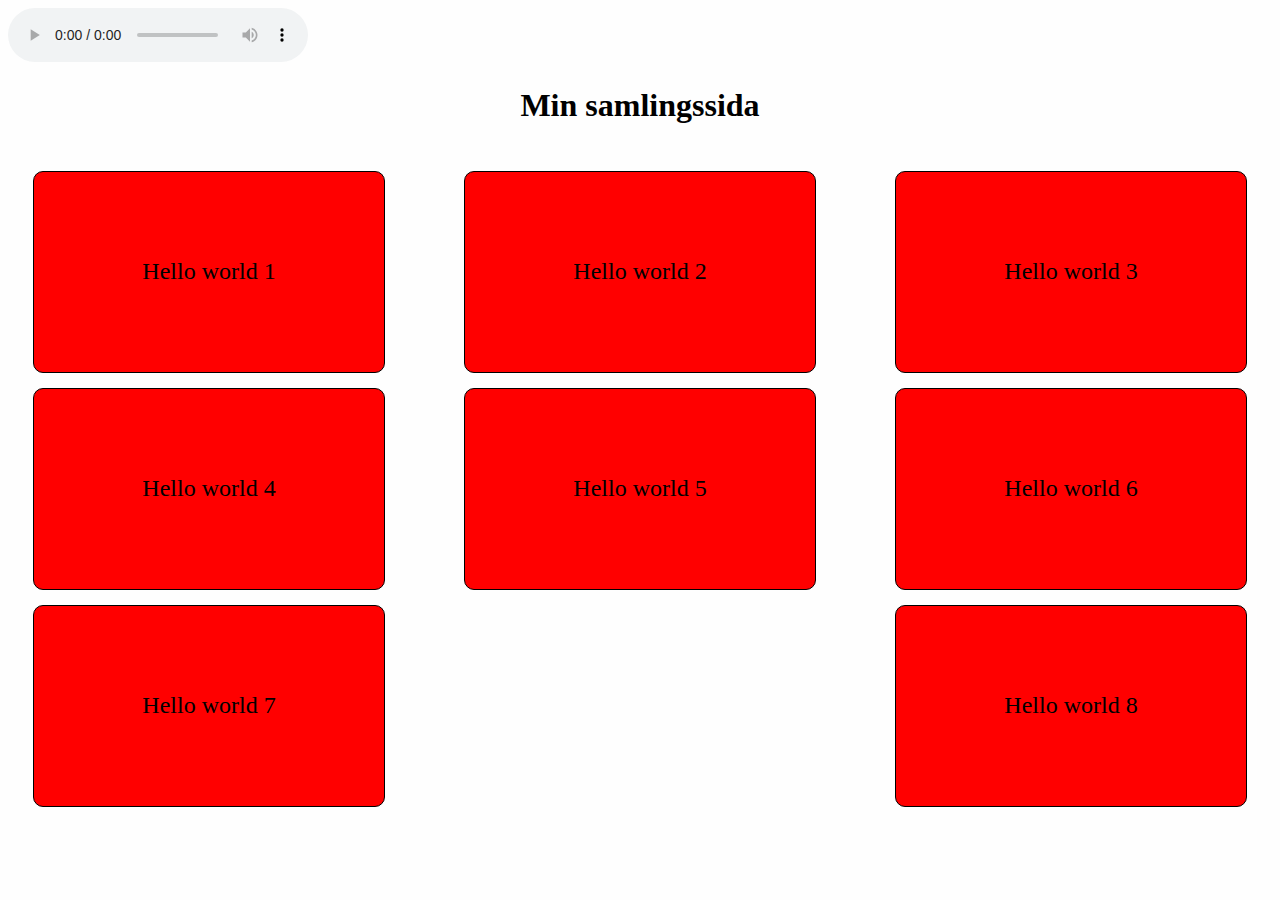
==== index.html @ 5e4722cf "lag till projekt1" ====
<!DOCTYPE html>
<html lang="sv">
    
<head>
<meta charset="utf-8" />
<link rel="stylesheet" href="main.css">
<title>Min samlingssida </title>

</head>
<body>
<!--innehållet på webbsidan-->
<audio controls> 
    <source src="final_627506a750114b00d3ad417c_242188 (1).mp3" type="audio/mpeg">
    Your browser does not support the audio element.
 </audio>
<header>
<h1>Min samlingssida</h1>    
</header>
<main>

<section><a href="https://www.youtube.com/watch?v=dQw4w9WgXcQ&ab_channel=RickAstley" target="_blank">Hello world 1</a> </section>
<section><a href="https://cornhub.website/" target="_blank">Hello world 2</a> </section>
<section><a href="projekt/projekt1/index.html" target="_blank">Hello world 3</a> </section>
<section><a href="projekt/projekt1/index.html" target="_blank">Hello world 4</a> </section>
<section><a href="projekt/projekt1/index.html" target="_blank">Hello world 5</a> </section>
<section><a href="projekt/projekt1/index.html" target="_blank">Hello world 6</a> </section>
<section><a href="projekt/projekt1/index.html" target="_blank">Hello world 7</a> </section>
<section><a href="projekt/projekt1/index.html" target="_blank">Hello world 8</a> </section>

</main>
</body>





</html>
---- main.css ----
@charset "UTF-8";
body{

    background-color: rgb(254, 254, 254);
}

header{
text-align: center;
font-family: fantasy;
color: black;
}

main {
display: flex;
flex-direction: row;
justify-content: space-between ;
flex-wrap: wrap;
row-gap: 5px;
column-gap: 5px;
padding: 20px;¨
}
main section {
background-color: red;
height: 200px;
width: 350px;
border: 1px solid black;
border-radius: 10px;
margin: 5px;
font-size: x-large;
font-family: 'Times New Roman', Times, serif;
}
main section a {
display: flex;
justify-content: center;
align-items: center;
height: 100%;
text-decoration: none;

color: black;
transition: 0.6s;

}

main section a:hover{
    font-size: 200%;
    background-color: red;
border-radius: 10px;
 }
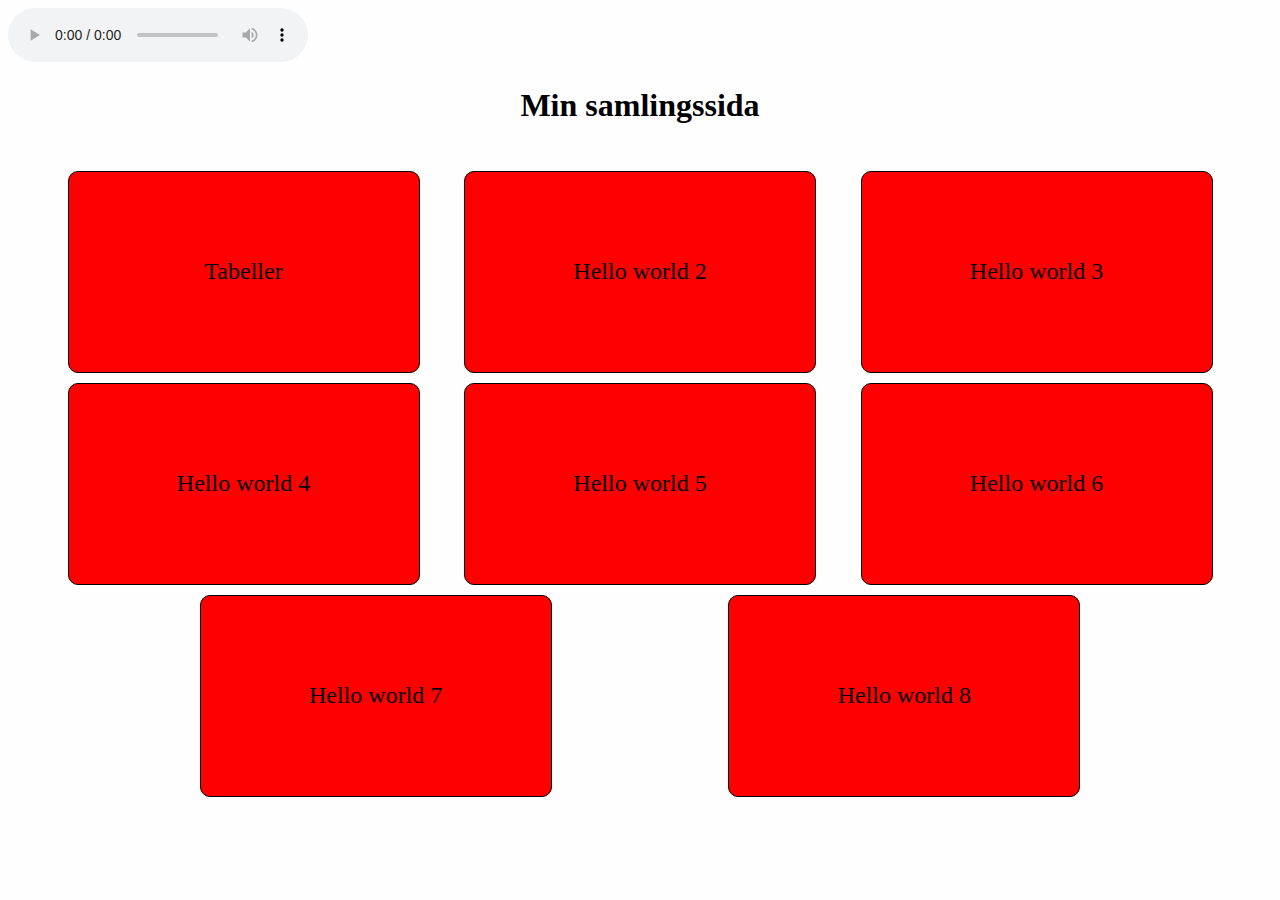
==== commit 8f6b298c: "länkat tabel" ====
--- a/index.html
+++ b/index.html
@@ -12,14 +12,17 @@
 <audio controls> 
     <source src="final_627506a750114b00d3ad417c_242188 (1).mp3" type="audio/mpeg">
     Your browser does not support the audio element.
+    <p>
+        Download <a href="final_627506a750114b00d3ad417c_242188 (1).mp3">MP3</a>
+        </p>
  </audio>
 <header>
 <h1>Min samlingssida</h1>    
 </header>
 <main>
 
-<section><a href="https://www.youtube.com/watch?v=dQw4w9WgXcQ&ab_channel=RickAstley" target="_blank">Hello world 1</a> </section>
-<section><a href="https://cornhub.website/" target="_blank">Hello world 2</a> </section>
+<section><a href="projekt/projekt 1 - tabeller/index.html" target="_blank">Tabeller</a> </section>
+<section><a href="projekt/projekt1/index.html" target="_blank">Hello world 2</a> </section>
 <section><a href="projekt/projekt1/index.html" target="_blank">Hello world 3</a> </section>
 <section><a href="projekt/projekt1/index.html" target="_blank">Hello world 4</a> </section>
 <section><a href="projekt/projekt1/index.html" target="_blank">Hello world 5</a> </section>
--- a/main.css
+++ b/main.css
@@ -13,11 +13,9 @@
 main {
 display: flex;
 flex-direction: row;
-justify-content: space-between ;
+justify-content: space-evenly;
 flex-wrap: wrap;
-row-gap: 5px;
-column-gap: 5px;
-padding: 20px;¨
+padding: 20px;
 }
 main section {
 background-color: red;
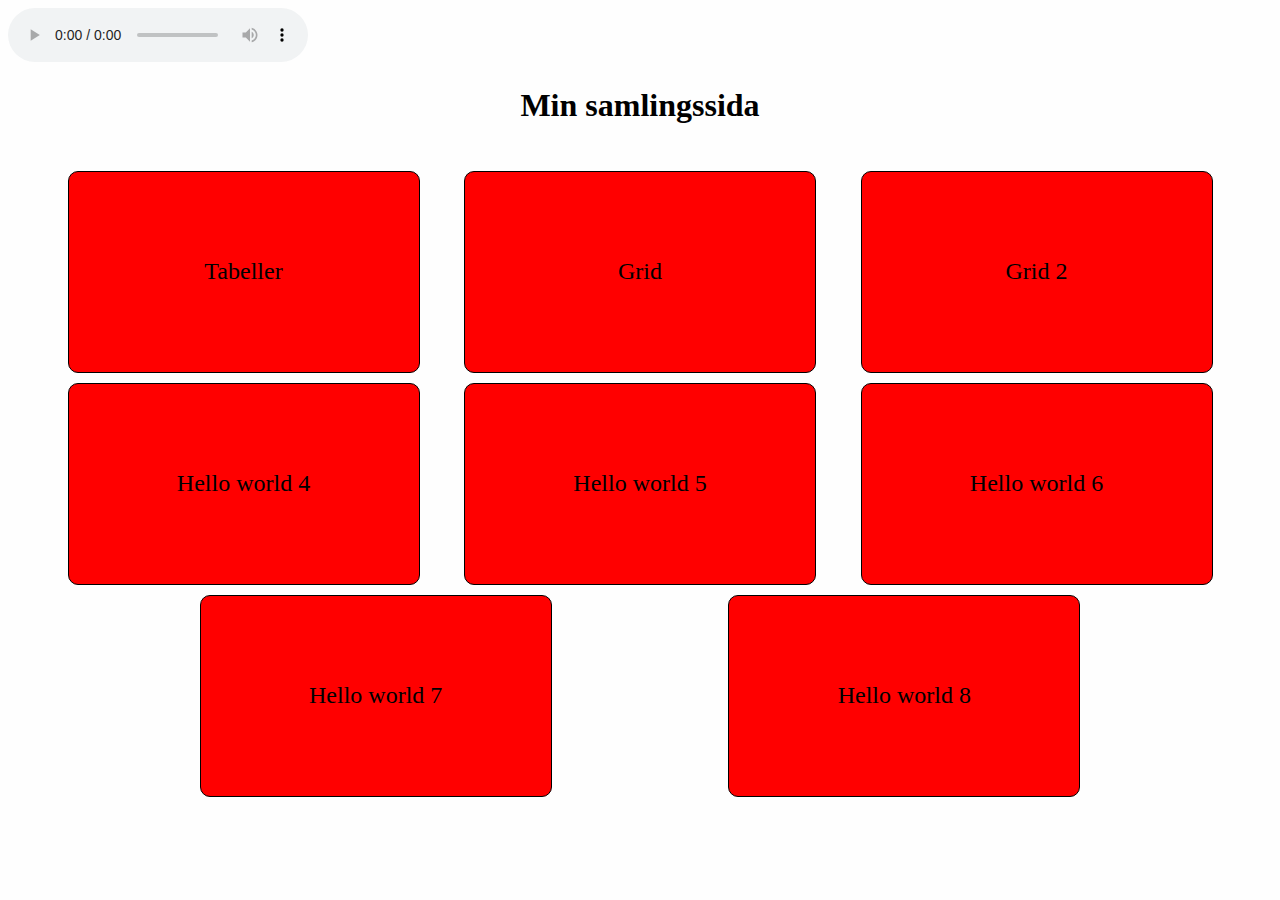
==== commit b75bed0d: "gird 2" ====
--- a/index.html
+++ b/index.html
@@ -22,8 +22,8 @@
 <main>
 
 <section><a href="projekt/projekt 1 - tabeller/index.html" target="_blank">Tabeller</a> </section>
-<section><a href="projekt/projekt1/index.html" target="_blank">Hello world 2</a> </section>
-<section><a href="projekt/projekt1/index.html" target="_blank">Hello world 3</a> </section>
+<section><a href="projekt/grid/index.html" target="_blank">Grid</a> </section>
+<section><a href="/projekt/grid/index2.html" target="_blank">Grid 2</a> </section>
 <section><a href="projekt/projekt1/index.html" target="_blank">Hello world 4</a> </section>
 <section><a href="projekt/projekt1/index.html" target="_blank">Hello world 5</a> </section>
 <section><a href="projekt/projekt1/index.html" target="_blank">Hello world 6</a> </section>
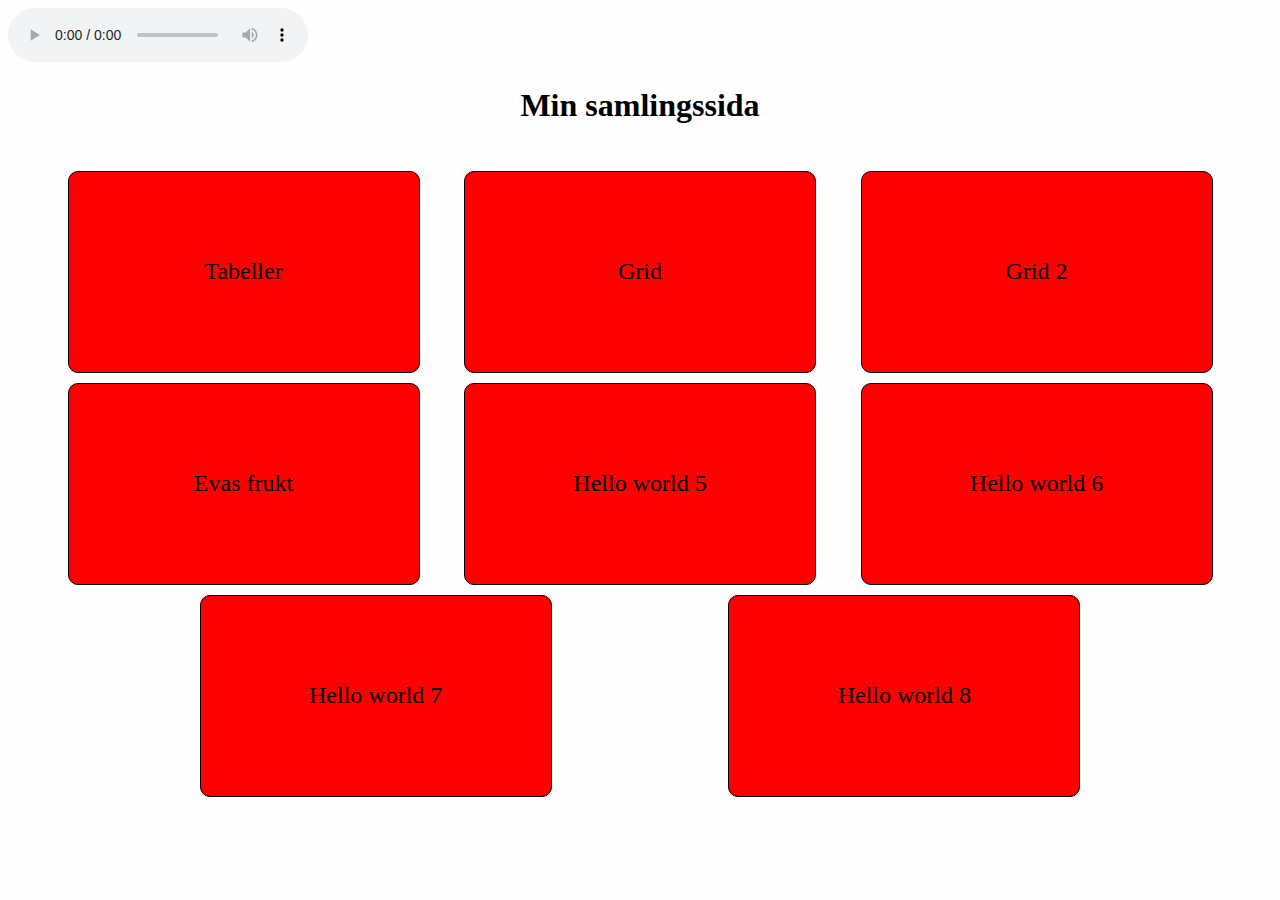
==== commit 509225d4: "evas frukt klar" ====
--- a/index.html
+++ b/index.html
@@ -24,7 +24,7 @@
 <section><a href="projekt/projekt 1 - tabeller/index.html" target="_blank">Tabeller</a> </section>
 <section><a href="projekt/grid/index.html" target="_blank">Grid</a> </section>
 <section><a href="/projekt/grid/index2.html" target="_blank">Grid 2</a> </section>
-<section><a href="projekt/projekt1/index.html" target="_blank">Hello world 4</a> </section>
+<section><a href="projekt/projekt 3 Evas frukt/evasfrukthemsida/evas frukt hemsida/index.html" target="_blank">Evas frukt</a> </section>
 <section><a href="projekt/projekt1/index.html" target="_blank">Hello world 5</a> </section>
 <section><a href="projekt/projekt1/index.html" target="_blank">Hello world 6</a> </section>
 <section><a href="projekt/projekt1/index.html" target="_blank">Hello world 7</a> </section>
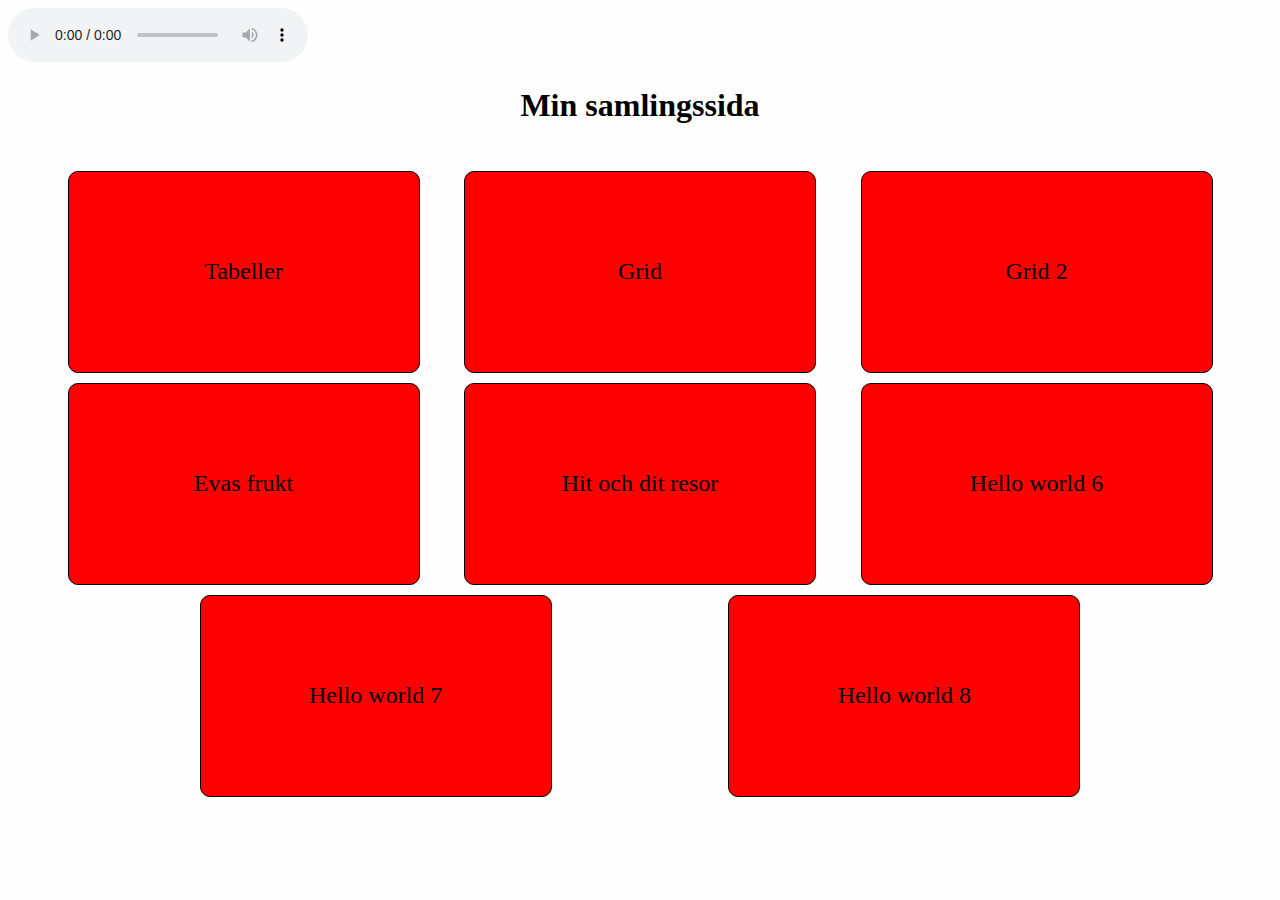
==== commit 3c9aaefc: "hit och dit klar" ====
--- a/index.html
+++ b/index.html
@@ -25,7 +25,7 @@
 <section><a href="projekt/grid/index.html" target="_blank">Grid</a> </section>
 <section><a href="/projekt/grid/index2.html" target="_blank">Grid 2</a> </section>
 <section><a href="projekt/projekt 3 Evas frukt/evasfrukthemsida/evas frukt hemsida/index.html" target="_blank">Evas frukt</a> </section>
-<section><a href="projekt/projekt1/index.html" target="_blank">Hello world 5</a> </section>
+<section><a href="projekt/projekt 4 hit och dit/hitochdit/index.html" target="_blank">Hit och dit resor</a> </section>
 <section><a href="projekt/projekt1/index.html" target="_blank">Hello world 6</a> </section>
 <section><a href="projekt/projekt1/index.html" target="_blank">Hello world 7</a> </section>
 <section><a href="projekt/projekt1/index.html" target="_blank">Hello world 8</a> </section>
